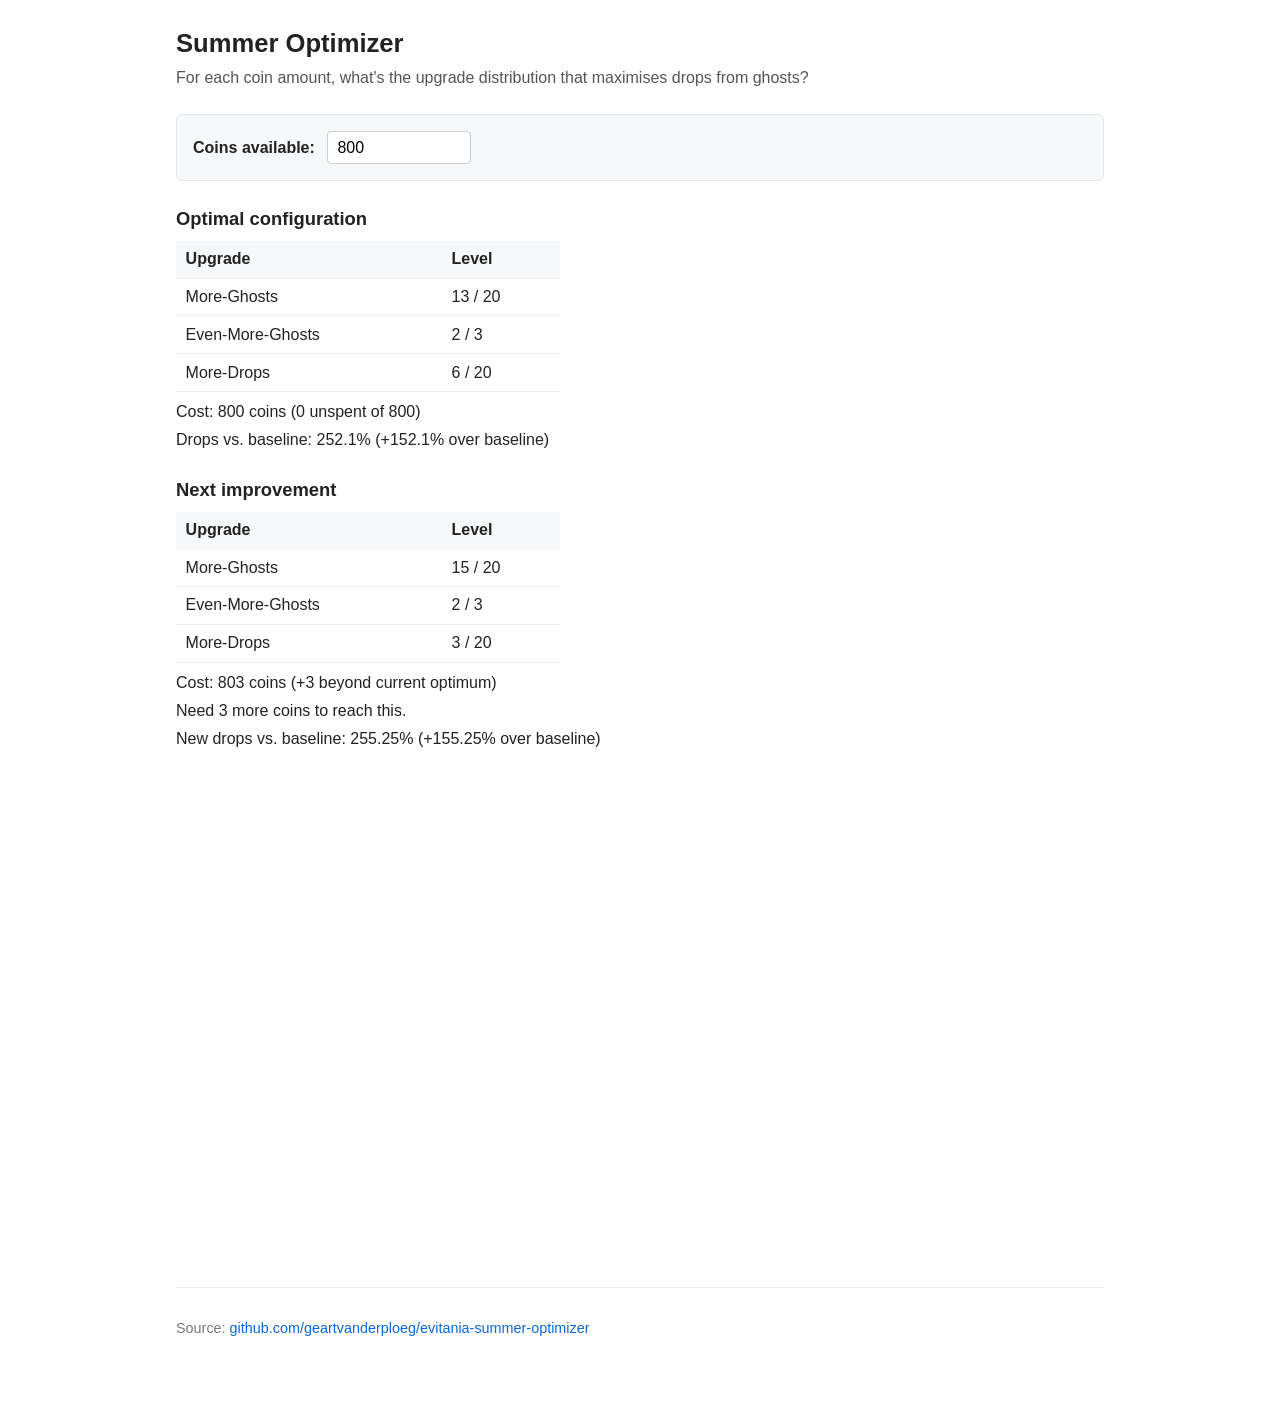
==== docs/index.html @ 8f5ca32b "Initial commit" ====
<!DOCTYPE html>
<html lang="en">
<head>
  <meta charset="utf-8">
  <meta name="viewport" content="width=device-width, initial-scale=1">
  <title>Summer Optimizer</title>
  <link rel="stylesheet" href="style.css">
  <script src="https://cdn.plot.ly/plotly-basic-2.35.2.min.js" charset="utf-8"></script>
  <script src="optimizer.js"></script>
</head>
<body>
  <header>
    <h1>Summer Optimizer</h1>
    <p>For each coin amount, what's the upgrade distribution that maximises drops from ghosts?</p>
  </header>

  <section id="input">
    <label for="budget">Coins available:</label>
    <input type="number" id="budget" min="0" step="1" value="800">
  </section>

  <section id="error" class="hidden"></section>

  <section id="results" class="hidden">
    <h2>Optimal configuration</h2>
    <table id="optimal-table">
      <thead><tr><th>Upgrade</th><th>Level</th></tr></thead>
      <tbody></tbody>
    </table>
    <p id="cost-line"></p>
    <p id="ratio-line"></p>

    <h2>Next improvement</h2>
    <div id="next-block"></div>
  </section>

  <section id="plot-section" class="hidden">
    <div id="plot"></div>
  </section>

  <footer>
    <p>Source: <a href="https://github.com/geartvanderploeg/evitania-summer-optimizer">github.com/geartvanderploeg/evitania-summer-optimizer</a></p>
  </footer>

  <script src="app.js"></script>
</body>
</html>
---- docs/style.css ----
* { box-sizing: border-box; }

body {
  font-family: -apple-system, BlinkMacSystemFont, "Segoe UI", Roboto, sans-serif;
  max-width: 960px;
  margin: 0 auto;
  padding: 1.5rem 1rem 3rem;
  color: #222;
  line-height: 1.5;
}

header h1 {
  margin: 0 0 0.25rem;
  font-size: 1.6rem;
}

header p {
  margin: 0 0 1.5rem;
  color: #555;
}

#input {
  background: #f6f8fa;
  border: 1px solid #e1e4e8;
  border-radius: 6px;
  padding: 1rem;
  margin-bottom: 1.5rem;
  display: flex;
  align-items: center;
  gap: 0.75rem;
}

#input label {
  font-weight: 600;
}

#input input {
  font-size: 1rem;
  padding: 0.4rem 0.6rem;
  border: 1px solid #ccc;
  border-radius: 4px;
  width: 9rem;
}

#error {
  background: #fff0f0;
  border: 1px solid #f5c2c7;
  color: #842029;
  padding: 0.75rem 1rem;
  border-radius: 6px;
  margin-bottom: 1.5rem;
}

h2 {
  font-size: 1.15rem;
  margin: 1.5rem 0 0.5rem;
}

table {
  border-collapse: collapse;
  width: 100%;
  max-width: 24rem;
  margin-bottom: 0.5rem;
}

th, td {
  text-align: left;
  padding: 0.4rem 0.6rem;
  border-bottom: 1px solid #eee;
}

th {
  background: #f6f8fa;
  font-weight: 600;
}

#cost-line, #ratio-line {
  margin: 0.25rem 0;
}

#next-block p {
  margin: 0.25rem 0;
}

#plot-section {
  margin-top: 1.5rem;
}

#plot {
  width: 100%;
  height: 480px;
}

footer {
  margin-top: 2rem;
  padding-top: 1rem;
  border-top: 1px solid #eee;
  color: #777;
  font-size: 0.9rem;
}

footer a {
  color: #0969da;
  text-decoration: none;
}

.hidden { display: none; }
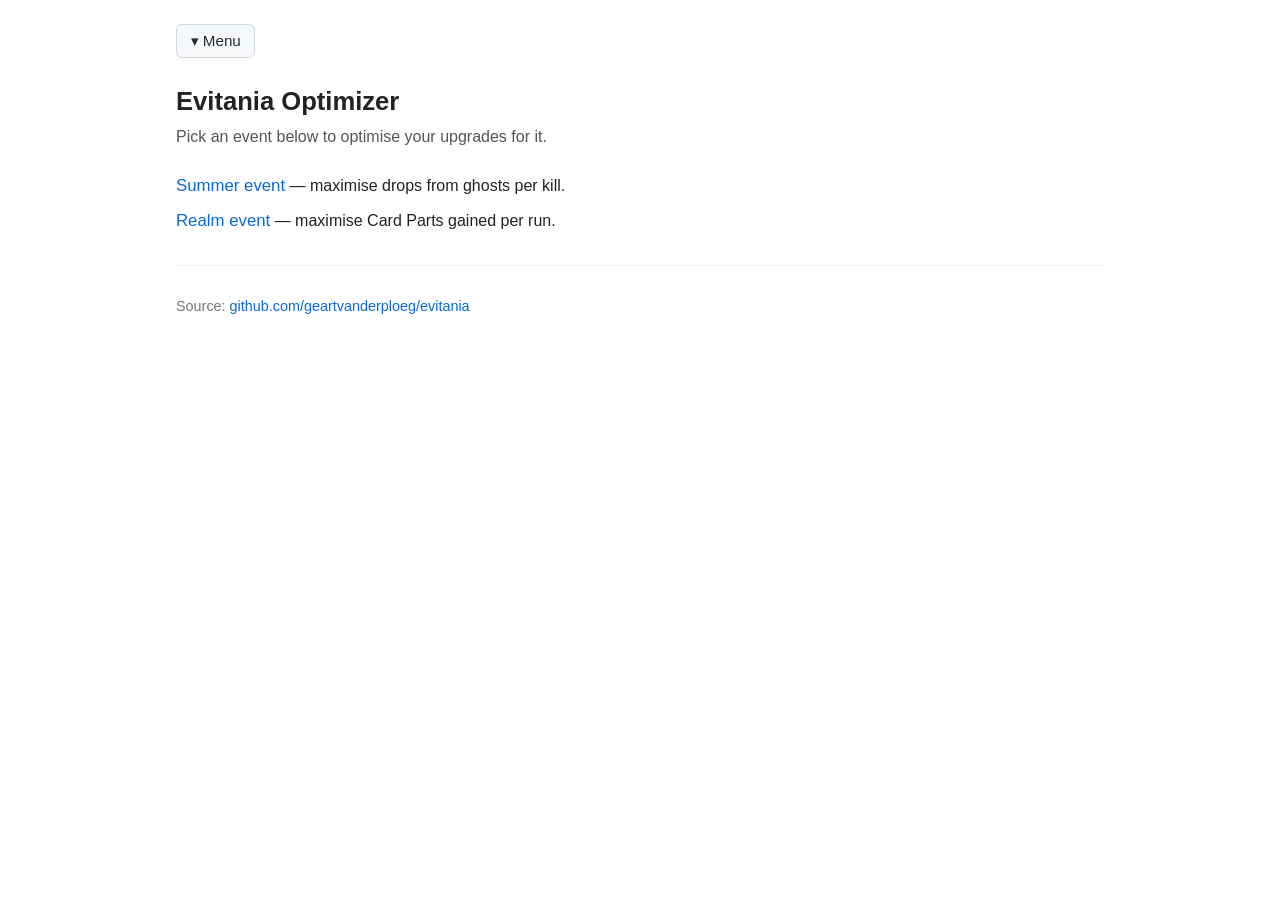
==== commit 58bcfc19: "Restructure into multi-event tool; add Realm event" ====
--- a/docs/index.html
+++ b/docs/index.html
@@ -3,45 +3,34 @@
 <head>
   <meta charset="utf-8">
   <meta name="viewport" content="width=device-width, initial-scale=1">
-  <title>Summer Optimizer</title>
+  <title>Evitania Optimizer</title>
   <link rel="stylesheet" href="style.css">
-  <script src="https://cdn.plot.ly/plotly-basic-2.35.2.min.js" charset="utf-8"></script>
-  <script src="optimizer.js"></script>
+  <script src="shared/menu.js" defer></script>
 </head>
 <body>
+  <div class="topbar">
+    <button class="menu-button" aria-haspopup="true" aria-expanded="false">▾ Menu</button>
+    <nav class="menu-panel" aria-label="Events">
+      <a href="./">Home</a>
+      <hr>
+      <a href="summer-event/">Summer event</a>
+      <hr>
+      <a href="realm-event/">Realm event</a>
+    </nav>
+  </div>
+
   <header>
-    <h1>Summer Optimizer</h1>
-    <p>For each coin amount, what's the upgrade distribution that maximises drops from ghosts?</p>
+    <h1>Evitania Optimizer</h1>
+    <p>Pick an event below to optimise your upgrades for it.</p>
   </header>
 
-  <section id="input">
-    <label for="budget">Coins available:</label>
-    <input type="number" id="budget" min="0" step="1" value="800">
-  </section>
-
-  <section id="error" class="hidden"></section>
-
-  <section id="results" class="hidden">
-    <h2>Optimal configuration</h2>
-    <table id="optimal-table">
-      <thead><tr><th>Upgrade</th><th>Level</th></tr></thead>
-      <tbody></tbody>
-    </table>
-    <p id="cost-line"></p>
-    <p id="ratio-line"></p>
-
-    <h2>Next improvement</h2>
-    <div id="next-block"></div>
-  </section>
-
-  <section id="plot-section" class="hidden">
-    <div id="plot"></div>
-  </section>
+  <ul class="landing-list">
+    <li><a href="summer-event/">Summer event</a> — maximise drops from ghosts per kill.</li>
+    <li><a href="realm-event/">Realm event</a> — maximise Card Parts gained per run.</li>
+  </ul>
 
   <footer>
-    <p>Source: <a href="https://github.com/geartvanderploeg/evitania-summer-optimizer">github.com/geartvanderploeg/evitania-summer-optimizer</a></p>
+    <p>Source: <a href="https://github.com/geartvanderploeg/evitania">github.com/geartvanderploeg/evitania</a></p>
   </footer>
-
-  <script src="app.js"></script>
 </body>
 </html>
--- a/docs/style.css
+++ b/docs/style.css
@@ -8,6 +8,79 @@
   color: #222;
   line-height: 1.5;
 }
+
+/* ---------- Top bar + menu ---------- */
+
+.topbar {
+  position: relative;
+  margin-bottom: 1.5rem;
+}
+
+.menu-button {
+  background: #f6f8fa;
+  border: 1px solid #d0d7de;
+  border-radius: 6px;
+  padding: 0.45rem 0.85rem;
+  font-size: 0.95rem;
+  cursor: pointer;
+  color: #24292f;
+}
+
+.menu-button:hover { background: #eaeef2; }
+
+.menu-panel {
+  position: absolute;
+  top: 100%;
+  left: 0;
+  margin-top: 0.4rem;
+  background: #f6f8fa;
+  border: 1px solid #d0d7de;
+  border-radius: 8px;
+  box-shadow: 0 6px 20px rgba(0, 0, 0, 0.08);
+  min-width: 220px;
+  padding: 0.25rem 0;
+  display: none;
+  z-index: 10;
+}
+
+.menu-panel.open { display: block; }
+
+.menu-panel a {
+  display: block;
+  padding: 0.7rem 1rem;
+  color: #24292f;
+  text-decoration: none;
+  font-size: 0.95rem;
+}
+
+.menu-panel a:hover { background: #eaeef2; }
+.menu-panel a.active { font-weight: 700; color: #0969da; }
+
+.menu-panel hr {
+  border: 0;
+  border-top: 1px solid #e1e4e8;
+  margin: 0;
+}
+
+/* ---------- Landing ---------- */
+
+.landing-list {
+  list-style: none;
+  padding: 0;
+  margin: 1.5rem 0;
+}
+
+.landing-list li { margin: 0.6rem 0; }
+
+.landing-list a {
+  color: #0969da;
+  text-decoration: none;
+  font-size: 1.05rem;
+}
+
+.landing-list a:hover { text-decoration: underline; }
+
+/* ---------- Event page common ---------- */
 
 header h1 {
   margin: 0 0 0.25rem;
@@ -30,9 +103,7 @@
   gap: 0.75rem;
 }
 
-#input label {
-  font-weight: 600;
-}
+#input label { font-weight: 600; }
 
 #input input {
   font-size: 1rem;
@@ -59,7 +130,7 @@
 table {
   border-collapse: collapse;
   width: 100%;
-  max-width: 24rem;
+  max-width: 28rem;
   margin-bottom: 0.5rem;
 }
 
@@ -74,22 +145,13 @@
   font-weight: 600;
 }
 
-#cost-line, #ratio-line {
-  margin: 0.25rem 0;
-}
+#cost-line, #ratio-line, .note { margin: 0.25rem 0; }
+.note { color: #6e7681; font-size: 0.9rem; }
 
-#next-block p {
-  margin: 0.25rem 0;
-}
+#next-block p { margin: 0.25rem 0; }
 
-#plot-section {
-  margin-top: 1.5rem;
-}
-
-#plot {
-  width: 100%;
-  height: 480px;
-}
+#plot-section { margin-top: 1.5rem; }
+#plot { width: 100%; height: 480px; }
 
 footer {
   margin-top: 2rem;
@@ -99,9 +161,6 @@
   font-size: 0.9rem;
 }
 
-footer a {
-  color: #0969da;
-  text-decoration: none;
-}
+footer a { color: #0969da; text-decoration: none; }
 
 .hidden { display: none; }
